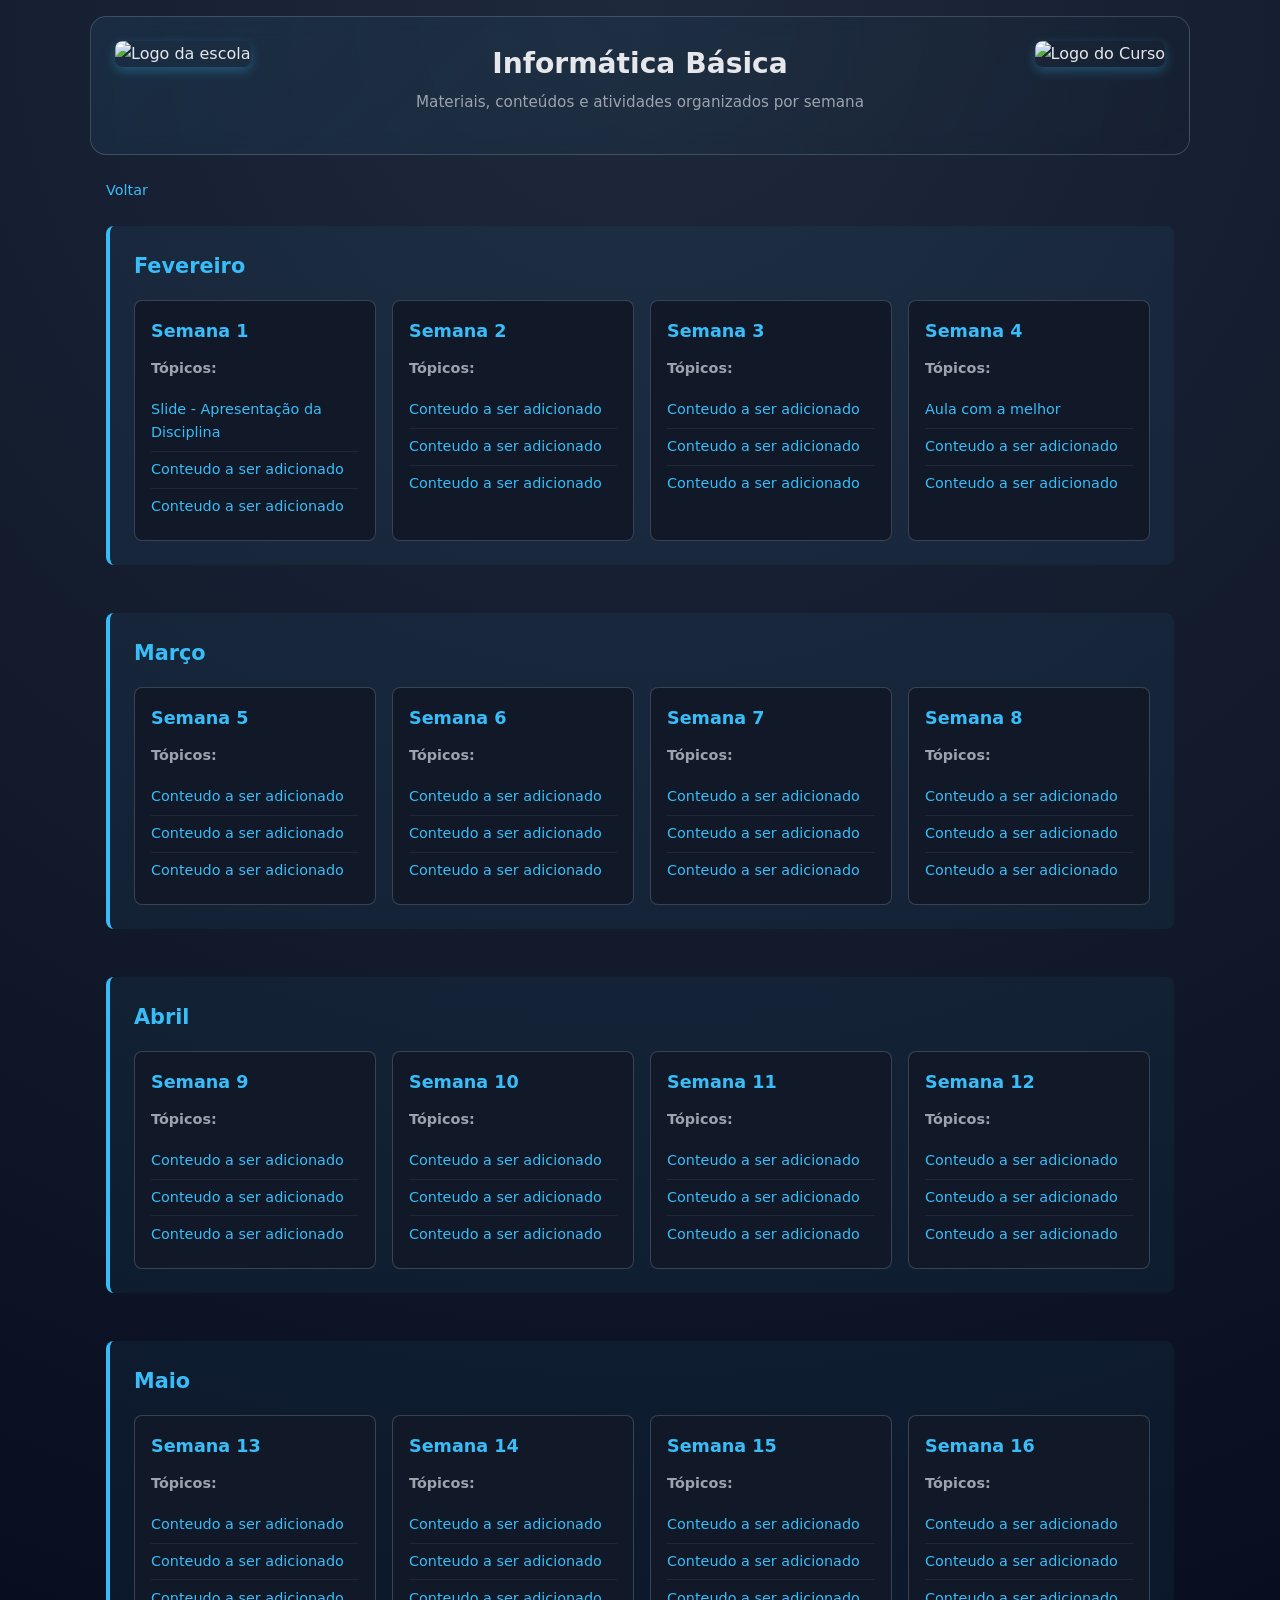
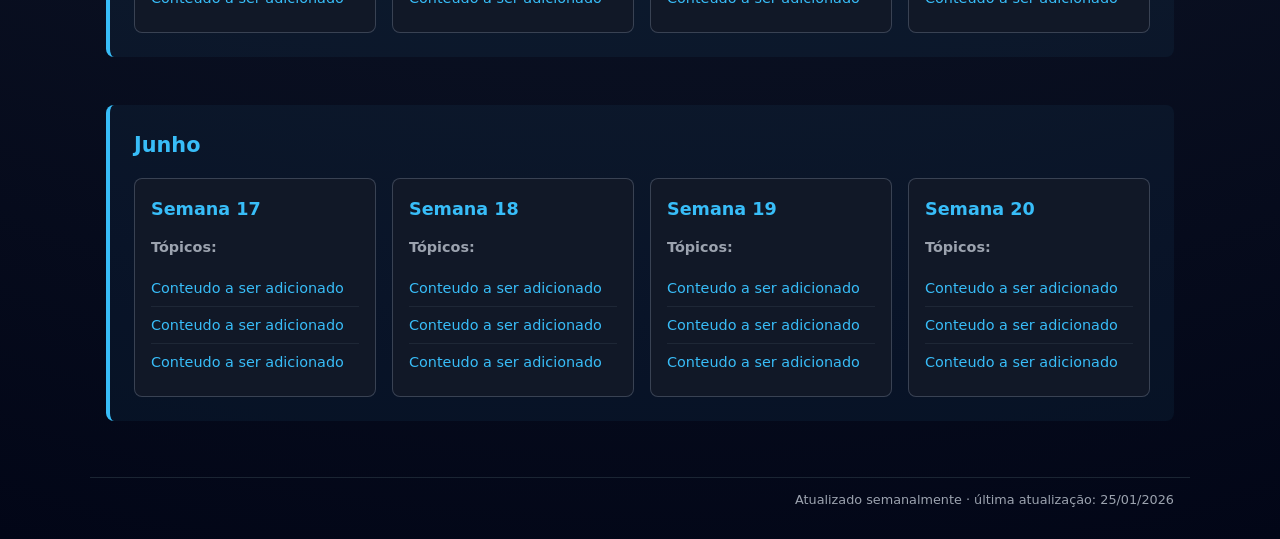
==== disciplinas/informatica-basica.html @ fba28075 "alteração de responsividade" ====
<!DOCTYPE html>

<html lang="pt-BR">



<head>

    <meta charset="UTF-8">

    <title>Informática Básica - Portal de Disciplinas</title>

    <meta name="viewport" content="width=device-width, initial-scale=1">

    <link rel="stylesheet" href="../css/style.css">

    <style>

        .breadcrumb {

            margin-bottom: 1.5rem;

            font-size: 0.9rem;

        }



        .breadcrumb a {

            color: var(--accent);

            text-decoration: none;

            transition: color 0.2s ease;

        }



        .breadcrumb a:hover {

            color: var(--accent-soft);

        }



        .month-section {

            margin-bottom: 2rem;

            padding: 1.5rem;

            background: rgba(56, 189, 248, 0.05);

            border-left: 4px solid var(--accent);

            border-radius: 0.5rem;

        }



        .month-section h3 {

            color: var(--accent);

            margin-bottom: 1rem;

            font-size: 1.3rem;

        }



        .weeks-grid {

            display: grid;

            gap: 1rem;

        }



        .week-content li a {

            color: var(--accent);

            text-decoration: none;

            transition: all 0.2s ease;

        }



        .week-content li a:hover {

            color: var(--accent-soft);

            text-decoration: underline;

        }



        .week-card {

            background: var(--bg-card);

            border: 1px solid rgba(148, 163, 184, 0.3);

            border-radius: 0.5rem;

            padding: 1rem;

            transition: all 0.2s ease;

        }



        .week-card:hover {

            border-color: var(--accent);

            box-shadow: 0 4px 12px rgba(56, 189, 248, 0.1);

        }



        .week-card h4 {

            color: var(--accent);

            margin-bottom: 0.75rem;

            font-size: 1.1rem;

        }



        .week-content {

            color: var(--muted);

            font-size: 0.9rem;

            line-height: 1.6;

        }



        .week-content ul {

            list-style: none;

            margin-top: 0.75rem;

        }



        .week-content li {

            padding: 0.4rem 0;

            border-bottom: 1px solid rgba(148, 163, 184, 0.1);

        }



        .week-content li:last-child {

            border-bottom: none;

        }



        .week-content li::before {

            

            color: var(--accent-soft);

            margin-right: 0.5rem;

        }



        .add-content-btn {

            display: inline-block;

            margin-top: 0.75rem;

            padding: 0.4rem 0.8rem;

            background: rgba(56, 189, 248, 0.2);

            border: 1px solid var(--accent);

            color: var(--accent);

            border-radius: 0.3rem;

            cursor: pointer;

            font-size: 0.85rem;

            transition: all 0.2s ease;

            text-decoration: none;

        }



        .add-content-btn:hover {

            background: rgba(56, 189, 248, 0.3);

        }

    </style>

</head>



<body>

    <header>

        <h1>Informática Básica</h1>

        <p>Materiais, conteúdos e atividades organizados por semana</p>

        <img class="logo-curso" src="../img/05.jpg" alt="Logo do Curso">

        <img class="logo-escola" src="../img/mcvm-logo.png" alt="Logo da escola">

    </header>



    <div class="breadcrumb" style="margin-top: 1.5rem; max-width: 1100px; margin-left: auto; margin-right: auto; padding: 0 1rem;">

        <a href="../index.html">Voltar</a>

    </div>



    <main style="max-width: 1100px; margin: 0 auto; padding: 0 1rem;">

        <!-- MÊS 1 -->

        <section class="month-section">

            <h3>Fevereiro</h3>

            <div class="weeks-grid">

                <!-- Semana 1 -->

                <div class="week-card">

                    <h4>Semana 1</h4>

                    <div class="week-content">

                        <p><strong>Tópicos:</strong></p>

                          <ul>

                            <li><a href="https://drive.google.com/uc?export=download&id=1QLp317YkxbDXGZRVLSyqyq3S2tNNIE1M" >Slide - Apresentação da Disciplina</a></li>

                            <li><a href="#">Conteudo a ser adicionado</a></li>

                            <li><a href="#">Conteudo a ser adicionado</a></li>

                        </ul>

                       

                    </div>

                </div>



                <!-- Semana 2 -->

                <div class="week-card">

                    <h4>Semana 2</h4>

                    <div class="week-content">

                        <p><strong>Tópicos:</strong></p>
                        
                        <ul>

                            <li><a href="#">Conteudo a ser adicionado</a></li>

                            <li><a href="#">Conteudo a ser adicionado</a></li>

                            <li><a href="#">Conteudo a ser adicionado</a></li>

                        </ul>

                       

                    </div>

                </div>



                <!-- Semana 3 -->

                <div class="week-card">

                    <h4>Semana 3</h4>

                    <div class="week-content">

                        <p><strong>Tópicos:</strong></p>

                          <ul>

                            <li><a href="#">Conteudo a ser adicionado</a></li>

                            <li><a href="#">Conteudo a ser adicionado</a></li>

                            <li><a href="#">Conteudo a ser adicionado</a></li>

                        </ul>

                    </div>

                </div>



                <!-- Semana 4 -->

                <div class="week-card">

                    <h4>Semana 4</h4>

                    <div class="week-content">

                        <p><strong>Tópicos:</strong></p>

                         <ul>

                            <li><a href="#">Aula com a melhor</a></li>

                            <li><a href="#">Conteudo a ser adicionado</a></li>

                            <li><a href="#">Conteudo a ser adicionado</a></li>

                        </ul>

                    </div>

                </div>

            </div>

        </section>



        <!-- MâÅ S 2 -->

        <section class="month-section">

            <h3>Março</h3>

            <div class="weeks-grid">

                <!-- Semana 5 -->

                <div class="week-card">

                    <h4>Semana 5</h4>

                    <div class="week-content">

                        <p><strong>Tópicos:</strong></p>

                          <ul>

                            <li><a href="#">Conteudo a ser adicionado</a></li>

                            <li><a href="#">Conteudo a ser adicionado</a></li>

                            <li><a href="#">Conteudo a ser adicionado</a></li>

                        </ul>

                    </div>

                </div>



                <!-- Semana 6 -->

                <div class="week-card">

                    <h4>Semana 6</h4>

                    <div class="week-content">

                        <p><strong>Tópicos:</strong></p>

                         <ul>

                            <li><a href="#">Conteudo a ser adicionado</a></li>

                            <li><a href="#">Conteudo a ser adicionado</a></li>

                            <li><a href="#">Conteudo a ser adicionado</a></li>

                        </ul>

                    </div>

                </div>



                <!-- Semana 7 -->

                <div class="week-card">

                    <h4>Semana 7</h4>

                    <div class="week-content">

                        <p><strong>Tópicos:</strong></p>

                          <ul>

                            <li><a href="#">Conteudo a ser adicionado</a></li>

                            <li><a href="#">Conteudo a ser adicionado</a></li>

                            <li><a href="#">Conteudo a ser adicionado</a></li>

                        </ul>

                    </div>

                </div>



                <!-- Semana 8 -->

                <div class="week-card">

                    <h4>Semana 8</h4>

                    <div class="week-content">

                        <p><strong>Tópicos:</strong></p>

                          <ul>

                            <li><a href="#">Conteudo a ser adicionado</a></li>

                            <li><a href="#">Conteudo a ser adicionado</a></li>

                            <li><a href="#">Conteudo a ser adicionado</a></li>

                        </ul>

                    </div>

                </div>

            </div>

        </section>



        <!-- MâÅ S 3 -->

        <section class="month-section">

            <h3>Abril</h3>

            <div class="weeks-grid">

                <!-- Semana 9 -->

                <div class="week-card">

                    <h4>Semana 9</h4>

                    <div class="week-content">

                        <p><strong>Tópicos:</strong></p>

                          <ul>

                            <li><a href="#">Conteudo a ser adicionado</a></li>

                            <li><a href="#">Conteudo a ser adicionado</a></li>

                            <li><a href="#">Conteudo a ser adicionado</a></li>

                        </ul>

                    </div>

                </div>



                <!-- Semana 10 -->

                <div class="week-card">

                    <h4>Semana 10</h4>

                    <div class="week-content">

                        <p><strong>Tópicos:</strong></p>

                          <ul>

                            <li><a href="#">Conteudo a ser adicionado</a></li>

                            <li><a href="#">Conteudo a ser adicionado</a></li>

                            <li><a href="#">Conteudo a ser adicionado</a></li>

                        </ul>

                    </div>

                </div>



                <!-- Semana 11 -->

                <div class="week-card">

                    <h4>Semana 11</h4>

                    <div class="week-content">

                        <p><strong>Tópicos:</strong></p>
                       
                          <ul>

                            <li><a href="#">Conteudo a ser adicionado</a></li>

                            <li><a href="#">Conteudo a ser adicionado</a></li>

                            <li><a href="#">Conteudo a ser adicionado</a></li>

                        </ul>

                    </div>

                </div>



                <!-- Semana 12 -->

                <div class="week-card">

                    <h4>Semana 12</h4>

                    <div class="week-content">

                        <p><strong>Tópicos:</strong></p>

                         <ul>

                            <li><a href="#">Conteudo a ser adicionado</a></li>

                            <li><a href="#">Conteudo a ser adicionado</a></li>

                            <li><a href="#">Conteudo a ser adicionado</a></li>

                        </ul>

                    </div>

                </div>

            </div>

        </section>



        <!-- MâÅ S 4 -->

        <section class="month-section">

            <h3>Maio</h3>

            <div class="weeks-grid">

                <!-- Semana 13 -->

                <div class="week-card">

                    <h4>Semana 13</h4>

                    <div class="week-content">

                        <p><strong>Tópicos:</strong></p>
                      
                         <ul>

                            <li><a href="#">Conteudo a ser adicionado</a></li>

                            <li><a href="#">Conteudo a ser adicionado</a></li>

                            <li><a href="#">Conteudo a ser adicionado</a></li>

                        </ul>

                    </div>

                </div>



                <!-- Semana 14 -->

                <div class="week-card">

                    <h4>Semana 14</h4>

                    <div class="week-content">

                        <p><strong>Tópicos:</strong></p>
                       
                         <ul>

                            <li><a href="#">Conteudo a ser adicionado</a></li>

                            <li><a href="#">Conteudo a ser adicionado</a></li>

                            <li><a href="#">Conteudo a ser adicionado</a></li>

                        </ul>

                    </div>

                </div>



                <!-- Semana 15 -->

                <div class="week-card">

                    <h4>Semana 15</h4>

                    <div class="week-content">

                        <p><strong>Tópicos:</strong></p>
                       
                          <ul>

                            <li><a href="#">Conteudo a ser adicionado</a></li>

                            <li><a href="#">Conteudo a ser adicionado</a></li>

                            <li><a href="#">Conteudo a ser adicionado</a></li>

                        </ul>

                    </div>

                </div>



                <!-- Semana 16 -->

                <div class="week-card">

                    <h4>Semana 16</h4>

                    <div class="week-content">

                        <p><strong>Tópicos:</strong></p>

                         <ul>

                            <li><a href="#">Conteudo a ser adicionado</a></li>

                            <li><a href="#">Conteudo a ser adicionado</a></li>

                            <li><a href="#">Conteudo a ser adicionado</a></li>

                        </ul>

                    </div>

                </div>

            </div>

        </section>



        <!-- MâÅ S 5 -->

        <section class="month-section">

            <h3>Junho</h3>

            <div class="weeks-grid">

                <!-- Semana 17 -->

                <div class="week-card">

                    <h4>Semana 17</h4>

                    <div class="week-content">

                        <p><strong>Tópicos:</strong></p>

                          <ul>

                            <li><a href="#">Conteudo a ser adicionado</a></li>

                            <li><a href="#">Conteudo a ser adicionado</a></li>

                            <li><a href="#">Conteudo a ser adicionado</a></li>

                        </ul>
                    </div>

                </div>



                <!-- Semana 18 -->

                <div class="week-card">

                    <h4>Semana 18</h4>

                    <div class="week-content">

                        <p><strong>Tópicos:</strong></p>

                         <ul>

                            <li><a href="#">Conteudo a ser adicionado</a></li>

                            <li><a href="#">Conteudo a ser adicionado</a></li>

                            <li><a href="#">Conteudo a ser adicionado</a></li>

                        </ul>

                    </div>

                </div>



                <!-- Semana 19 -->

                <div class="week-card">

                    <h4>Semana 19</h4>

                    <div class="week-content">

                        <p><strong>Tópicos:</strong></p>

                          <ul>

                            <li><a href="#">Conteudo a ser adicionado</a></li>

                            <li><a href="#">Conteudo a ser adicionado</a></li>

                            <li><a href="#">Conteudo a ser adicionado</a></li>

                        </ul>

                    </div>

                </div>



                <!-- Semana 20 -->

                <div class="week-card">

                    <h4>Semana 20</h4>

                    <div class="week-content">

                        <p><strong>Tópicos:</strong></p>

                         <ul>

                            <li><a href="#">Conteudo a ser adicionado</a></li>

                            <li><a href="#">Conteudo a ser adicionado</a></li>

                            <li><a href="#">Conteudo a ser adicionado</a></li>

                        </ul>

                    </div>

                </div>

            </div>

        </section>

    </main>



    <footer>

        Atualizado semanalmente · última atualização: 25/01/2026

    </footer>

</body>



</html>
---- css/style.css ----
:root {
     --bg: #0f172a;
     --bg-card: #111827;
     --accent: #38bdf8;
     --accent-soft: #0ea5e9;
     --text: #e5e7eb;
     --muted: #9ca3af;
 }

 * {
     box-sizing: border-box;
     margin: 0;
     padding: 0;
 }

 body {
     font-family: system-ui, -apple-system, BlinkMacSystemFont, "Segoe UI", sans-serif;
     background: radial-gradient(circle at top, #1e293b, #020617);
     color: var(--text);
     line-height: 1.6;
     padding: 1rem;
 }

 header {
     max-width: 1100px;
     margin: 0 auto 1.5rem;
     padding: 1.5rem 1.5rem 2.5rem 1.5rem;
     background: linear-gradient(135deg, rgba(56, 189, 248, 0.08), rgba(56, 189, 248, 0));
     border-radius: 1rem;
     border: 1px solid rgba(148, 163, 184, 0.3);
     backdrop-filter: blur(10px);
     position: relative;
     /* Para posicionar a logo */
 }

 .logo-curso {
     position: absolute;
     top: 1.5rem;
     right: 1.5rem;
     max-height: 100px;
     width: auto;
     height: auto;
     border-radius: 0.5rem;
     box-shadow: 0 4px 12px rgba(56, 189, 248, 0.3);
     transition: transform 0.2s ease;
 }

 .logo-curso:hover {
     transform: scale(1.05);
 }

 .logo-escola {
     position: absolute;
     top: 1.5rem;
     left: 1.5rem;
     max-height: 100px;
     width: auto;
     height: auto;
     border-radius: 0.5rem;
     box-shadow: 0 4px 12px rgba(56, 189, 248, 0.3);
     transition: transform 0.2s ease;

 }

 .logo-escola:hover {
     transform: scale(1.05);
 }

 .header-content {
     text-align: center;
 }

 header h1 {
     font-size: 1.6rem;
     margin-bottom: .25rem;
     text-align: center;
 }

 header p {
     color: var(--muted);
     font-size: .95rem;
     text-align: center;
 }

 .info {
     margin-top: .75rem;
     font-size: .9rem;
     display: flex;
     flex-wrap: wrap;
     gap: .5rem 1.25rem;
     color: var(--muted);
     justify-content: center;
 }

 .badge {
     display: inline-flex;
     align-items: center;
     gap: .4rem;
     padding: .1rem .6rem;
     border-radius: 999px;
     border: 1px solid rgba(148, 163, 184, 0.4);
     font-size: .8rem;
     background: rgba(15, 23, 42, 0.6);
 }

 .badge span {
     width: .35rem;
     height: .35rem;
     border-radius: 999px;
     background: var(--accent);
 }

 /* Resto do CSS permanece igual */
 main {
     max-width: 1100px;
     margin: 0 auto;
     display: flex;
     flex-direction: column;
     gap: 1rem;
     width: 100%;
 }

 .year {
     background: rgba(15, 23, 42, 0.95);
     border-radius: 1rem;
     border: 1px solid rgba(75, 85, 99, 0.7);
     padding: 1rem 1.1rem 1.2rem;
     box-shadow: 0 18px 45px rgba(15, 23, 42, 0.85);
     width: 100%;
     display: block;
 }

 .year h2 {
     display: block;
     text-align: center;
     background: linear-gradient(90deg, rgba(56, 189, 248, 0.06), rgba(14, 165, 233, 0.02));
     padding: .5rem 1rem;
     border-radius: .75rem;
     border: 1px solid rgba(148, 163, 184, 0.12);
     color: var(--text);
     font-weight: 600;
     margin-bottom: .6rem;
 }

 .year h2 span {
     display: block;
     margin-top: .25rem;
     font-size: .75rem;
     color: var(--muted);
     font-weight: 500;
 }

 .year p {
     font-size: .85rem;
     color: var(--muted);
     margin-bottom: .7rem;
 }

 .subject {
     margin-top: .8rem;
     padding-top: .8rem;
     border-top: 1px dashed rgba(55, 65, 81, 0.8);
 }

 .subject-title {
     display: flex;
     justify-content: space-between;
     align-items: center;
     gap: .5rem;
     margin-bottom: .45rem;
 }

 .subject-title h3 {
     font-size: .95rem;
 }

 .subject-title small {
     font-size: .7rem;
     color: var(--muted);
     border-radius: 999px;
     padding: .1rem .55rem;
     border: 1px solid rgba(75, 85, 99, 0.8);
     text-transform: uppercase;
     letter-spacing: .03em;
 }

 .week-list {
     list-style: none;
     font-size: .85rem;
     display: flex;
     flex-direction: column;
     gap: .3rem;
 }

 .week-list li strong {
     color: var(--accent-soft);
     font-weight: 600;
 }

 .week-links {
     display: inline-flex;
     flex-wrap: wrap;
     gap: .25rem .35rem;
     margin-left: .2rem;
 }

 .chip {
     display: inline-flex;
     align-items: center;
     padding: .05rem .55rem;
     border-radius: 999px;
     font-size: .78rem;
     background: rgba(15, 23, 42, 0.9);
     border: 1px solid rgba(55, 65, 81, 0.9);
     color: var(--muted);
     text-decoration: none;
     transition: all .15s ease;
 }

 .chip:hover {
     border-color: var(--accent);
     color: var(--accent);
     transform: translateY(-1px);
 }

 .chip::before {
     content: "●";
     font-size: .5rem;
     margin-right: .25rem;
     color: rgba(148, 163, 184, 0.7);
 }

 footer {
     max-width: 1100px;
     margin: 1.5rem auto 0;
     padding: .75rem 1rem;
     font-size: .8rem;
     color: var(--muted);
     text-align: right;
     border-top: 1px solid rgba(31, 41, 55, 0.9);
 }

 .card-semesters {
     display: grid;
     grid-template-columns: repeat(2, 1fr);
     gap: .75rem;
     margin-top: .6rem;
     align-items: start;
 }

 @media (max-width: 800px) {
     .card-semesters {
         grid-template-columns: 1fr;
     }
 }

 .semester {
     background: rgba(15, 23, 42, 0.95);
     padding: .6rem;
     border-radius: .75rem;
     border: 1px solid rgba(75, 85, 99, 0.6);
 }

 .semester ul {
     list-style: none;
     padding: 0;
     margin: 0;
     display: flex;
     flex-direction: column;
     gap: .5rem;

 }

 .semester li {
     width: 100%;

 }

 .card-link {
     display: block;
     width: 100%;
     padding: .6rem .75rem;
     border-radius: .6rem;
     background: rgba(15, 23, 42, 0.9);
     border: 1px solid rgba(55, 65, 81, 0.9);
     color: var(--muted);
     text-decoration: none;
     transition: all .12s ease;
     white-space: normal;
     word-break: break-word;
 }

 .card-link:hover {
     color: var(--accent);
     border-color: var(--accent);
     transform: translateY(-2px);
     background: rgba(12, 31, 75, 0.9);
 }

 /* Ícones nos links das disciplinas */
 .card-link {
     display: inline-flex;
     align-items: center;
     gap: .6rem;
     padding: .5rem .75rem;
     transition: all .12s ease;
     color: var(--muted);
     text-decoration: none;
     border-radius: .6rem;
     background: rgba(15, 23, 42, 0.9);
     border: 1px solid rgba(55, 65, 81, 0.9);
 }

 .card-link:hover {
     color: var(--accent);
     border-color: var(--accent);
     transform: translateY(-2px);
     background: rgba(12, 31, 75, 0.9);
 }

 .card-link .icon,
 .icon {
     width: 18px;
     height: 18px;
     flex: 0 0 18px;
     color: var(--accent);
 }

 @media (max-width: 600px) {
     .logo-curso {
         top: 1.75rem;
         right: 1.75rem;
         max-height: 145px;
     }

     .logo-escola {
        top: 1.75rem;
        left: 1.75rem;
         max-height: 145px;
     }

     header {
         padding: 1.1rem;
     }

     .year {
         padding: .9rem .9rem 1.1rem;
     }
 }

/* Responsividade adicional para grids e tipografia */
.weeks-grid {
    display: grid;
    grid-template-columns: repeat(4, 1fr);
    gap: 1rem;
}

@media (max-width: 1000px) {
    .weeks-grid {
        grid-template-columns: repeat(3, 1fr);
    }
}

@media (max-width: 800px) {
    .weeks-grid {
        grid-template-columns: repeat(2, 1fr);
    }
}

@media (max-width: 480px) {
    .weeks-grid {
        grid-template-columns: 1fr;
    }

    header h1 {
        font-size: 1.25rem;
    }

    .logo-curso,
    .logo-escola {
        /* Esconde logos em celulares para melhorar adaptabilidade */
        display: none;
    }
}

/* Tipografia fluida */
header h1 {
    font-size: clamp(1.25rem, 2.2vw, 1.8rem);
}
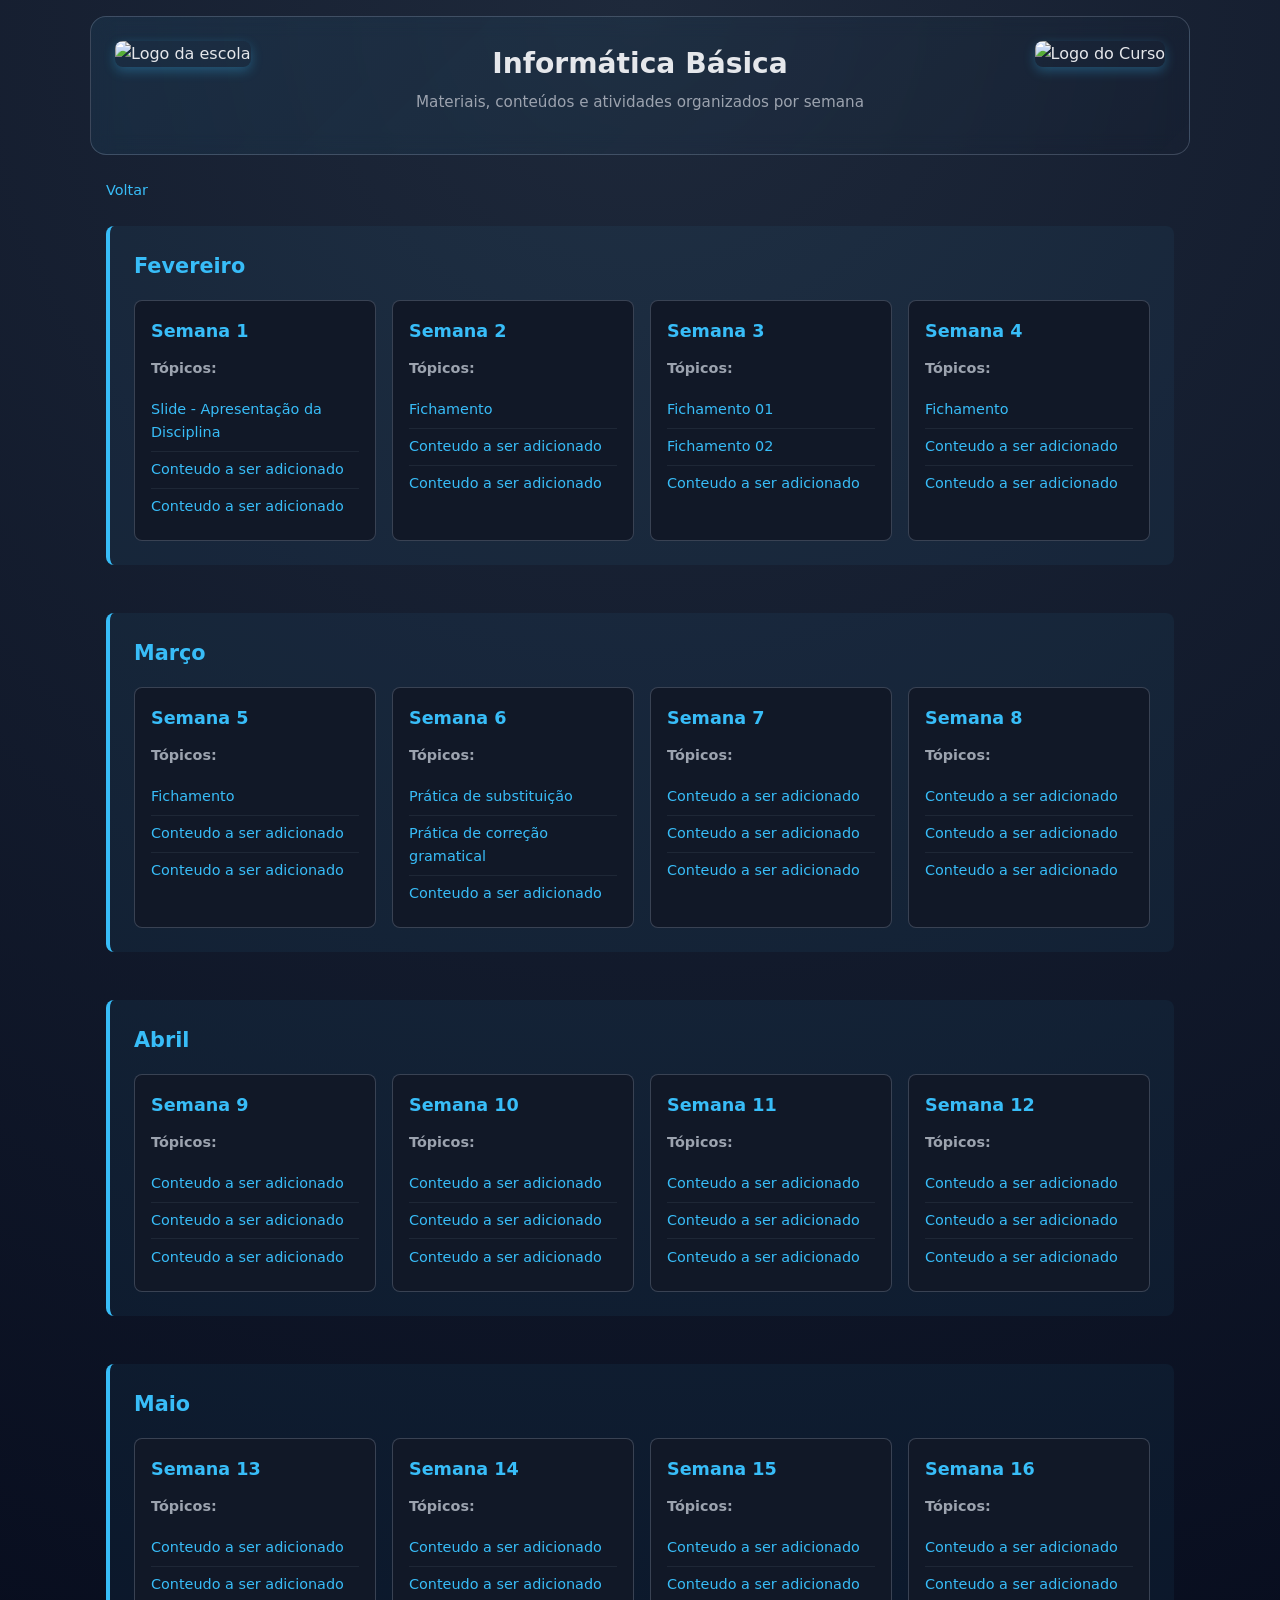
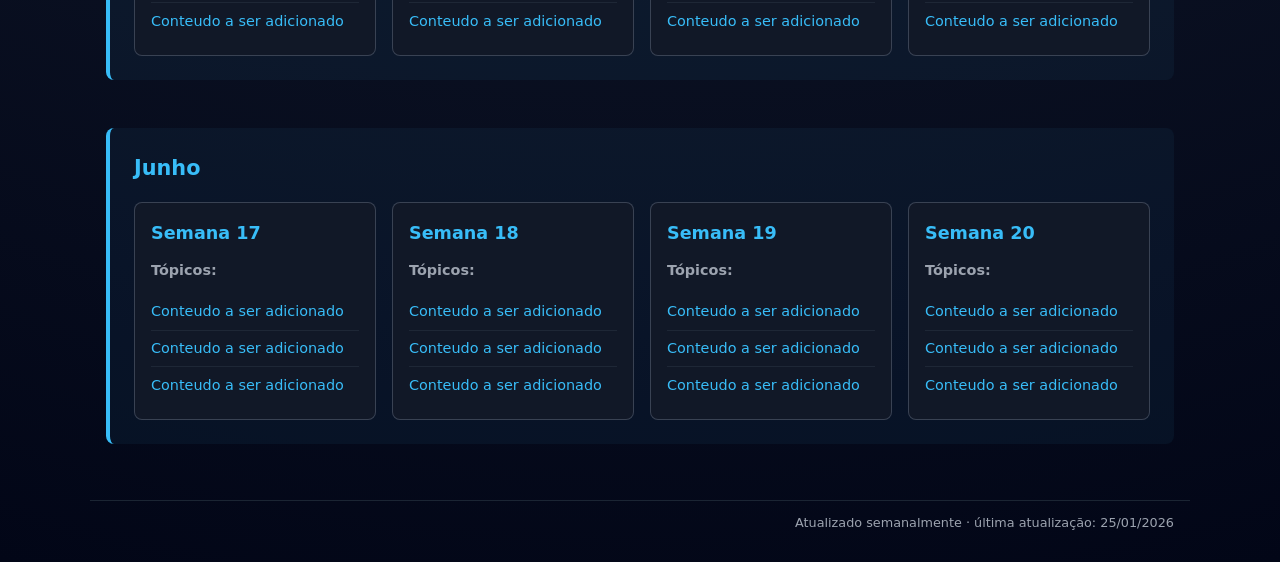
==== commit feef2ed0: "Update informatica-basica.html" ====
--- a/disciplinas/informatica-basica.html
+++ b/disciplinas/informatica-basica.html
@@ -310,7 +310,7 @@
                         
                         <ul>
 
-                            <li><a href="#">Conteudo a ser adicionado</a></li>
+                            <li><a href="https://drive.google.com/uc?export=download&id=1RoJrUZgxK_rXH7laLaokjnVKRx3nv9Dg">Fichamento</a></li>
 
                             <li><a href="#">Conteudo a ser adicionado</a></li>
 
@@ -338,9 +338,9 @@
 
                           <ul>
 
-                            <li><a href="#">Conteudo a ser adicionado</a></li>
-
-                            <li><a href="#">Conteudo a ser adicionado</a></li>
+                            <li><a href="https://drive.google.com/uc?export=download&id=1_m-ONdYybm3m1mDfaxsUr_zXCjb8o_2l">Fichamento 01</a></li>
+
+                            <li><a href="https://drive.google.com/uc?export=download&id=1fsKSBT43dqQ_h1k4O9JWtmz418CY57F7">Fichamento 02</a></li>
 
                             <li><a href="#">Conteudo a ser adicionado</a></li>
 
@@ -364,7 +364,7 @@
 
                          <ul>
 
-                            <li><a href="#">Aula com a melhor</a></li>
+                            <li><a href="https://drive.google.com/uc?export=download&id=1CHZMpgqUMBo49JoLeY4S-yCPvgWwzj2x">Fichamento</a></li>
 
                             <li><a href="#">Conteudo a ser adicionado</a></li>
 
@@ -402,7 +402,7 @@
 
                           <ul>
 
-                            <li><a href="#">Conteudo a ser adicionado</a></li>
+                            <li><a href="https://drive.google.com/uc?export=download&id=1DYzdXBo3yYgzig4QA6qAHhf6iGDW95aJ">Fichamento</a></li>
 
                             <li><a href="#">Conteudo a ser adicionado</a></li>
 
@@ -428,9 +428,9 @@
 
                          <ul>
 
-                            <li><a href="#">Conteudo a ser adicionado</a></li>
-
-                            <li><a href="#">Conteudo a ser adicionado</a></li>
+                            <li><a href="https://drive.google.com/uc?export=download&id=1K4Cz6iGm6Tj76XZITQuCFJOj4wz8me-jY2eh8GUdigY">Prática de substituição</a></li>
+
+                            <li><a href="https://drive.google.com/uc?export=download&id=1AsExqzKn8rujTto8FodwmCm6IKMeoC74">Prática de correção gramatical</a></li>
 
                             <li><a href="#">Conteudo a ser adicionado</a></li>
 
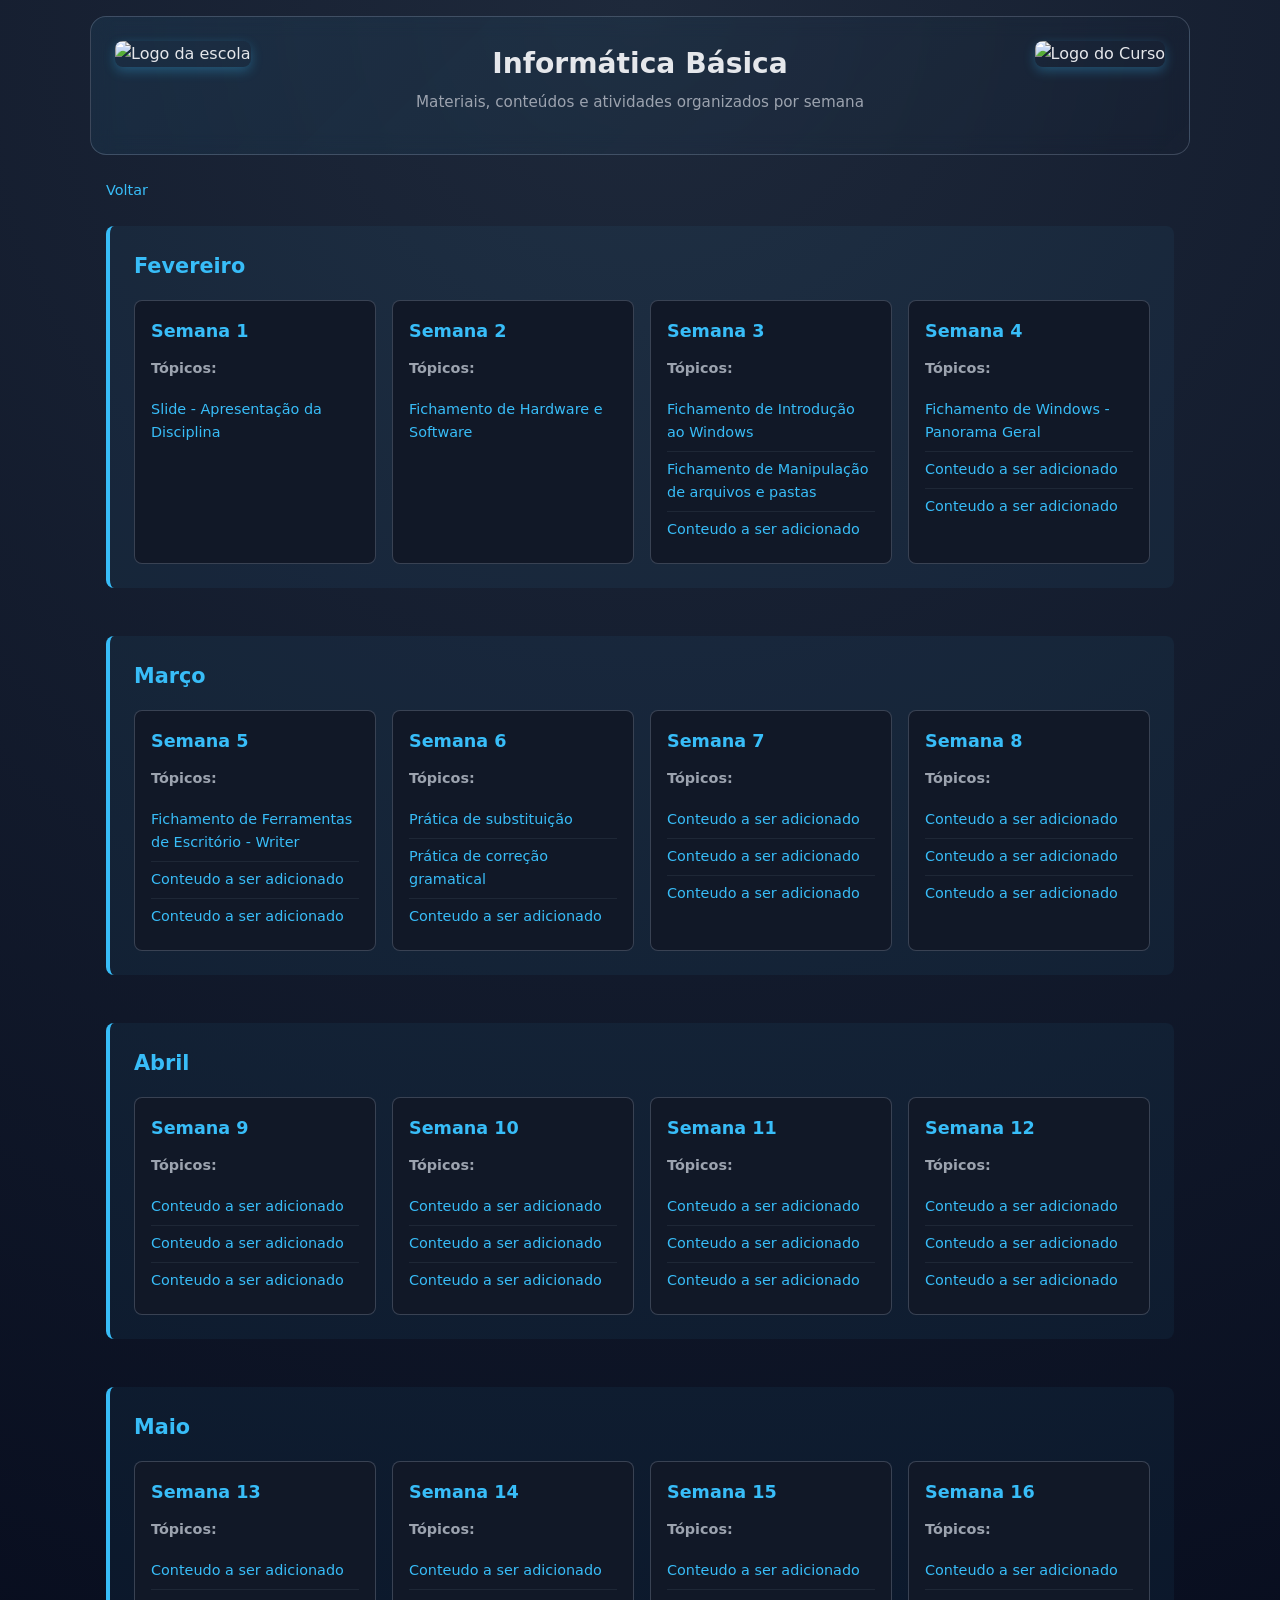
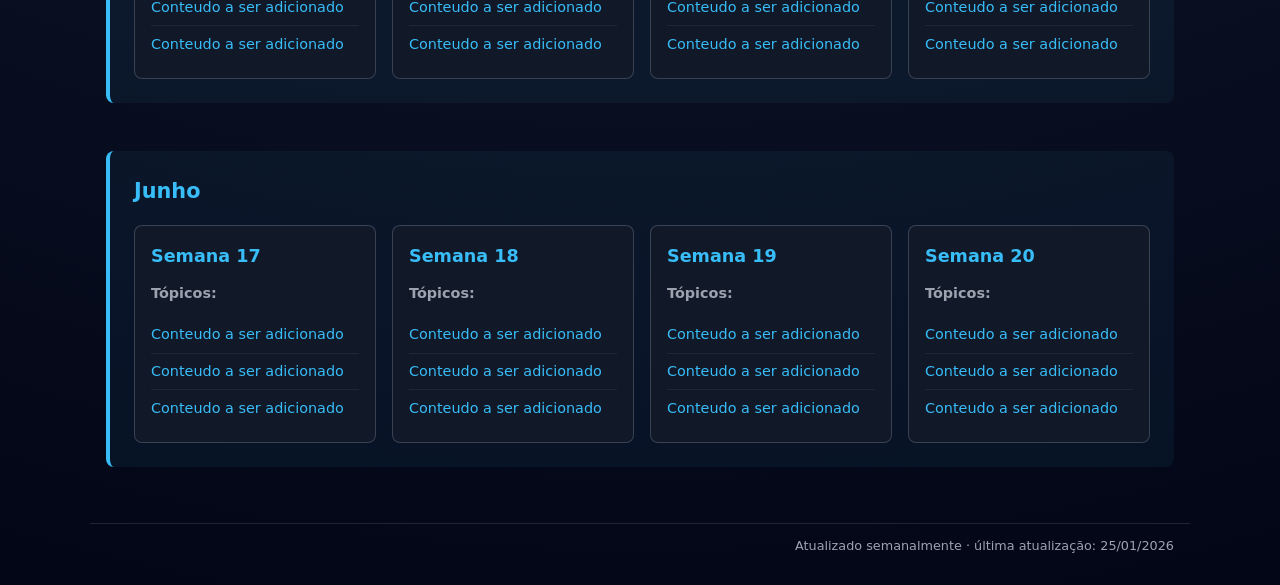
==== commit 9537a1fa: "Update informatica-basica.html" ====
--- a/disciplinas/informatica-basica.html
+++ b/disciplinas/informatica-basica.html
@@ -284,9 +284,9 @@
 
                             <li><a href="https://drive.google.com/uc?export=download&id=1QLp317YkxbDXGZRVLSyqyq3S2tNNIE1M" >Slide - Apresentação da Disciplina</a></li>
 
-                            <li><a href="#">Conteudo a ser adicionado</a></li>
-
-                            <li><a href="#">Conteudo a ser adicionado</a></li>
+                            <!--<li><a href="#">Conteudo a ser adicionado</a></li>-->
+
+                            <!-- <li><a href="#">Conteudo a ser adicionado</a></li> -->
 
                         </ul>
 
@@ -310,11 +310,11 @@
                         
                         <ul>
 
-                            <li><a href="https://drive.google.com/uc?export=download&id=1RoJrUZgxK_rXH7laLaokjnVKRx3nv9Dg">Fichamento</a></li>
-
-                            <li><a href="#">Conteudo a ser adicionado</a></li>
-
-                            <li><a href="#">Conteudo a ser adicionado</a></li>
+                            <li><a href="https://drive.google.com/uc?export=download&id=1RoJrUZgxK_rXH7laLaokjnVKRx3nv9Dg">Fichamento de Hardware e Software</a></li>
+
+                            <!-- <li><a href="#">Conteudo a ser adicionado</a></li>
+
+                            <li><a href="#">Conteudo a ser adicionado</a></li> -->
 
                         </ul>
 
@@ -338,9 +338,11 @@
 
                           <ul>
 
-                            <li><a href="https://drive.google.com/uc?export=download&id=1_m-ONdYybm3m1mDfaxsUr_zXCjb8o_2l">Fichamento 01</a></li>
-
-                            <li><a href="https://drive.google.com/uc?export=download&id=1fsKSBT43dqQ_h1k4O9JWtmz418CY57F7">Fichamento 02</a></li>
+                            <li><a href="https://drive.google.com/uc?export=download&id=1_m-ONdYybm3m1mDfaxsUr_zXCjb8o_2l">Fichamento de Introdução ao Windows</a></li>
+
+                            <li><a href="https://drive.google.com/uc?export=download&id=1fsKSBT43dqQ_h1k4O9JWtmz418CY57F7">Fichamento de Manipulação de arquivos e
+pastas
+</a></li>
 
                             <li><a href="#">Conteudo a ser adicionado</a></li>
 
@@ -364,7 +366,7 @@
 
                          <ul>
 
-                            <li><a href="https://drive.google.com/uc?export=download&id=1CHZMpgqUMBo49JoLeY4S-yCPvgWwzj2x">Fichamento</a></li>
+                            <li><a href="https://drive.google.com/uc?export=download&id=1CHZMpgqUMBo49JoLeY4S-yCPvgWwzj2x">Fichamento de Windows - Panorama Geral</a></li>
 
                             <li><a href="#">Conteudo a ser adicionado</a></li>
 
@@ -402,7 +404,8 @@
 
                           <ul>
 
-                            <li><a href="https://drive.google.com/uc?export=download&id=1DYzdXBo3yYgzig4QA6qAHhf6iGDW95aJ">Fichamento</a></li>
+                            <li><a href="https://drive.google.com/uc?export=download&id=1DYzdXBo3yYgzig4QA6qAHhf6iGDW95aJ">Fichamento de Ferramentas de Escritório -
+Writer</a></li>
 
                             <li><a href="#">Conteudo a ser adicionado</a></li>
 
